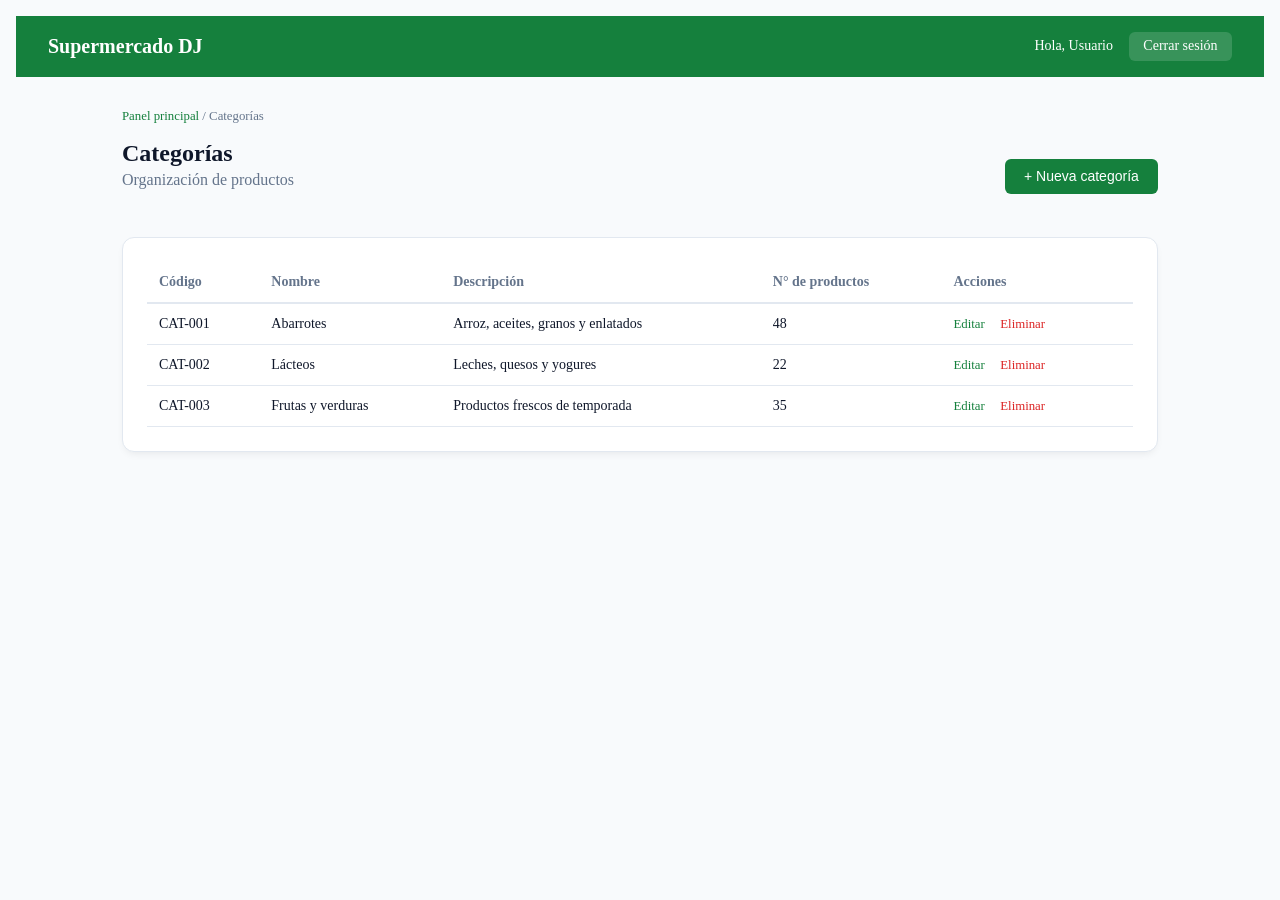
==== HTML/categorias.html @ e5582ecf "Primera entrega del proyecto frontend" ====
<!DOCTYPE html>
<html lang="es">
<head>
    <meta charset="UTF-8">
    <meta name="viewport" content="width=device-width, initial-scale=1.0">
    <title>Supermercado DJ | Categorías</title>
    <link href="../CSS/archivos.css" rel="stylesheet">
</head>
<body class="dashboard-body">

    <header class="dashboard-topbar">
        <h1>Supermercado DJ</h1>
        <div class="dashboard-user">
            <span>Hola, Usuario</span>
            <a href="../index.html" class="btn-logout">Cerrar sesión</a>
        </div>
    </header>

    <main class="dashboard-container">

        <nav class="breadcrumb">
            <a href="dashboard.html">Panel principal</a> <span>/</span> <span>Categorías</span>
        </nav>

        <div class="page-header">
            <div>
                <h2>Categorías</h2>
                <p class="dashboard-subtitle">Organización de productos</p>
            </div>
            <button type="button" class="btn-submit btn-inline">+ Nueva categoría</button>
        </div>

        <div class="content-card">
            <table class="data-table">
                <thead>
                    <tr>
                        <th>Código</th>
                        <th>Nombre</th>
                        <th>Descripción</th>
                        <th>N° de productos</th>
                        <th>Acciones</th>
                    </tr>
                </thead>
                <tbody>
                    <tr>
                        <td>CAT-001</td>
                        <td>Abarrotes</td>
                        <td>Arroz, aceites, granos y enlatados</td>
                        <td>48</td>
                        <td>
                            <a href="#" class="link-action">Editar</a>
                            <a href="#" class="link-action link-danger">Eliminar</a>
                        </td>
                    </tr>
                    <tr>
                        <td>CAT-002</td>
                        <td>Lácteos</td>
                        <td>Leches, quesos y yogures</td>
                        <td>22</td>
                        <td>
                            <a href="#" class="link-action">Editar</a>
                            <a href="#" class="link-action link-danger">Eliminar</a>
                        </td>
                    </tr>
                    <tr>
                        <td>CAT-003</td>
                        <td>Frutas y verduras</td>
                        <td>Productos frescos de temporada</td>
                        <td>35</td>
                        <td>
                            <a href="#" class="link-action">Editar</a>
                            <a href="#" class="link-action link-danger">Eliminar</a>
                        </td>
                    </tr>
                </tbody>
            </table>
        </div>

    </main>

</body>
</html>
---- CSS/archivos.css ----
:root{
    --primary-color: #15803d;   /* Verde supermercado */
    --primary-light: #22c55e;   /* Verde claro para botones y enfoques */
    --bg: #f8fafc;
    --surface: #ffffff;
    --text: #0f172a;
    --text-muted: #64748b;
    --border: #e2e8f0;
    --focus-ring: #bbf7d0;
}

*{
    margin: 0;
    padding: 0;
    box-sizing: border-box;
}

/* Estilos generales */

body{
    background-color: var(--bg);
    color: var(--text);
    /*Centrado absoluto horizontal y vertifical mediante flexbox*/
    display: flex;
    justify-content: center;
    align-items: center;
    min-height: 100vh;
    padding: 1rem;
    background-image: url("../img/edificio.jpg");
}
/* Tarjeta contenedora*/
.login-card{
    background-color: #ffffff;
    width: 100%;
    max-width: 400px;
    padding: 2.5rem 2rem;
    border-radius: 0.75rem;
    /* Sombra para dar profundidad */
    box-shadow: 0 10px 25px -5px rgba(0,0,0,0.25), 0 8px 10px -6px rgba(0,0,0,0.22);
    position: relative;
    z-index: 10;
}

/* Encabezado de la tarjeta */
.login-header{
    text-align: center;
    margin-bottom: 2rem;
}

.login-header h1{
    font-size: 1.75rem;
    color: var(--primary-color);
    margin-bottom: 0.5rem;
}

.login-header p{
    color: var(--text-muted);
    font-size: 0.875rem;
}

/* Estilos del formulario */
.form-group{
    margin-bottom: 1.25rem;
    display: flex;
    flex-direction: column;
}

.form-group label{
    margin-bottom: 0.875rem;
    font-weight: 600;
    margin-left: 0.35rem;
    color: var(--text);
}

/* Estilos de los inputs tipo texto y contraseña */
.form-control{
    width: 100%;
    padding: 0.75rem 1rem;
    border: 1px solid var(--border);
    border-radius: 0.375rem;
    font-size: 0.95rem;
    background-color: var(--bg);
    /* Transición suave para el enfoque */
    transition: boder-color 0.2s, box-shadows 0.2s, background-color 0.2s;
}

/* Efecto de enfoque para los inputs */
.form-control:focus{
    outline: none;
    border-color: var(--primary-light);
    box-shadow: 0 0 0 3px var(--focus-ring);
}

.form-actions{
    display: flex;
    justify-content: space-between;
    align-items: center;
    margin-bottom: 1.5rem;
    font-size: 0.875rem;
}

.remember-me input[type="checkbox"]{
    accent-color: var(--primary-light);
    cursor: pointer;
}

.remember-me{
    display: flex;
    align-items: center;
    margin-bottom: 1.5rem;
    font-size: 0.875rem;
}
/* Estilos del botón de inicio de sesión */
.btn-submit{
    width: 100%;
    padding: 0.75rem 1rem;
    background-color: var(--primary-color);
    color: #ffffff;
    border: none;
    border-radius: 0.375rem;
    font-size: 1rem;
    cursor: pointer;
    transition: background-color 0.2s, transfom 0.2s;
}

.btn-submit:hover{
    background-color: var(--primary-light);
    transform: translateY(-2px);
}

.login-footer{
    text-align: center;
    font-size: 0.875rem;
    color: var(--text-muted);
    margin-top: 1.5rem;
}

.login-footer a{
    color: var(--primary-color);
    text-decoration: none;
    transition: color 0.2s;
}

.login-footer a:hover{
    color: var(--primary-light);
}
/* ==== Estilos del Dashboard ==== */

.dashboard-body{
    display: block;
    background-image: none;
    align-items: initial;
    justify-content: initial;
    min-height: 100vh;
}

.dashboard-topbar{
    display: flex;
    justify-content: space-between;
    align-items: center;
    background-color: var(--primary-color);
    color: #ffffff;
    padding: 1rem 2rem;
}

.dashboard-topbar h1{
    font-size: 1.25rem;
}

.dashboard-user{
    display: flex;
    align-items: center;
    gap: 1rem;
    font-size: 0.875rem;
}

.btn-logout{
    color: #ffffff;
    background-color: rgba(255,255,255,0.15);
    padding: 0.4rem 0.9rem;
    border-radius: 0.375rem;
    text-decoration: none;
    transition: background-color 0.2s;
}

.btn-logout:hover{
    background-color: rgba(255,255,255,0.3);
}

.dashboard-container{
    max-width: 1100px;
    margin: 0 auto;
    padding: 2rem;
}

.dashboard-container h2{
    color: var(--text);
    margin-bottom: 0.25rem;
}

.dashboard-subtitle{
    color: var(--text-muted);
    margin-bottom: 1.5rem;
}

.module-grid{
    display: grid;
    grid-template-columns: repeat(auto-fit, minmax(200px, 1fr));
    gap: 1.25rem;
}

.module-card{
    background-color: var(--surface);
    border: 1px solid var(--border);
    border-radius: 0.75rem;
    padding: 1.5rem;
    text-align: center;
    text-decoration: none;
    color: var(--text);
    box-shadow: 0 4px 10px -4px rgba(0,0,0,0.15);
    transition: transform 0.2s, box-shadow 0.2s;
}

.module-card:hover{
    transform: translateY(-4px);
    box-shadow: 0 10px 20px -8px rgba(0,0,0,0.25);
}

.module-icon{
    font-size: 2rem;
    display: block;
    margin-bottom: 0.5rem;
}

.module-card h3{
    font-size: 1rem;
    margin-bottom: 0.35rem;
    color: var(--primary-color);
}

.module-card p{
    font-size: 0.8rem;
    color: var(--text-muted);
} 
/* ==== Elementos internos de los módulos ==== */

.breadcrumb{
    font-size: 0.8rem;
    color: var(--text-muted);
    margin-bottom: 1rem;
}

.breadcrumb a{
    color: var(--primary-color);
    text-decoration: none;
}

.breadcrumb a:hover{
    text-decoration: underline;
}

.page-header{
    display: flex;
    justify-content: space-between;
    align-items: center;
    margin-bottom: 1.5rem;
}

.btn-inline{
    width: auto;
    padding: 0.6rem 1.2rem;
    font-size: 0.875rem;
}

.content-card{
    background-color: var(--surface);
    border: 1px solid var(--border);
    border-radius: 0.75rem;
    padding: 1.5rem;
    box-shadow: 0 4px 10px -4px rgba(0,0,0,0.1);
    overflow-x: auto;
}

.data-table{
    width: 100%;
    border-collapse: collapse;
    font-size: 0.875rem;
}

.data-table th{
    text-align: left;
    padding: 0.75rem;
    color: var(--text-muted);
    border-bottom: 2px solid var(--border);
    font-weight: 600;
}

.data-table td{
    padding: 0.75rem;
    border-bottom: 1px solid var(--border);
    color: var(--text);
}

.link-action{
    color: var(--primary-color);
    text-decoration: none;
    margin-right: 0.75rem;
    font-size: 0.8rem;
}

.link-action:hover{
    text-decoration: underline;
}

.link-danger{
    color: #dc2626;
}
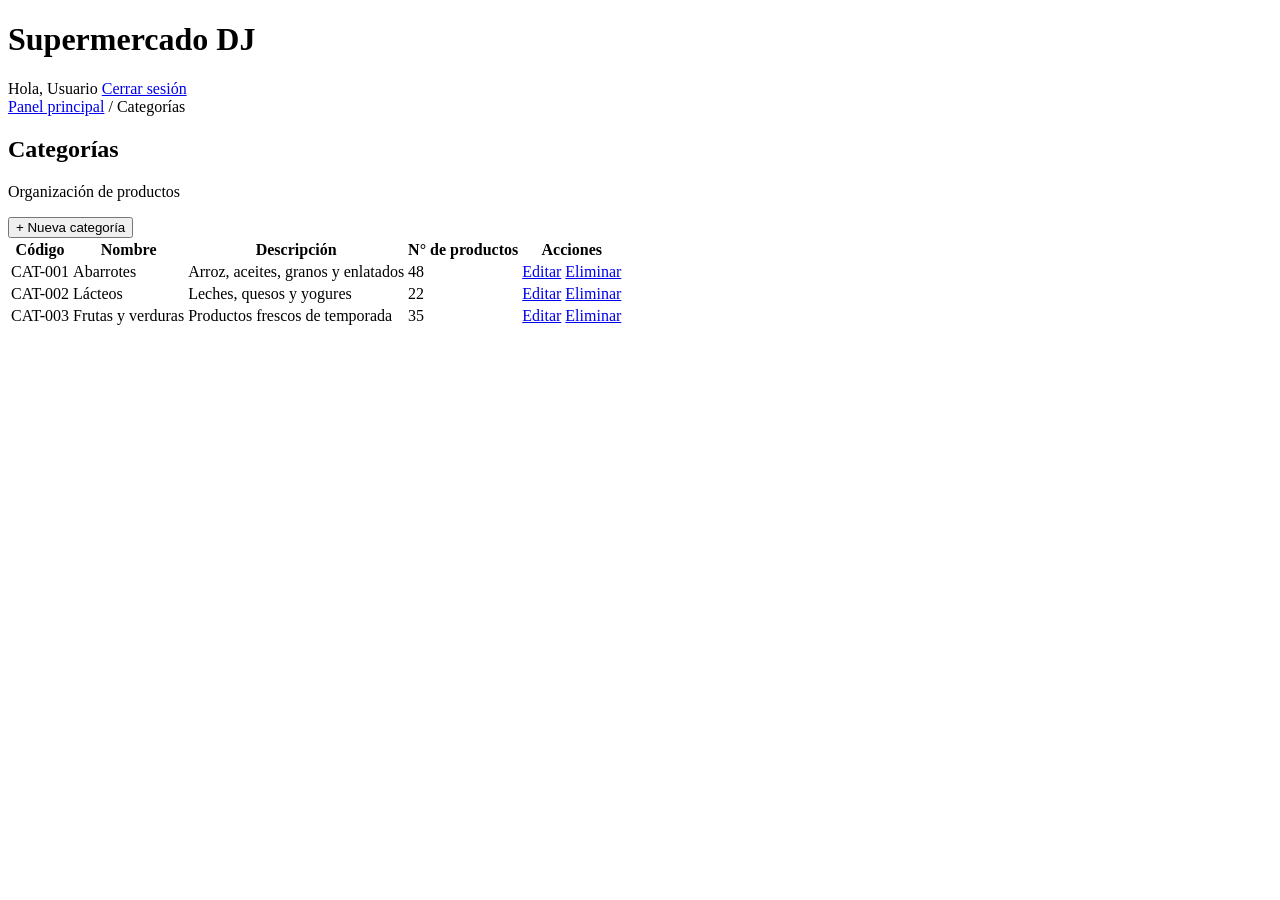
==== commit d6156ae6: "Fix CSS file path case sensitivity" ====
--- a/HTML/categorias.html
+++ b/HTML/categorias.html
@@ -4,7 +4,7 @@
     <meta charset="UTF-8">
     <meta name="viewport" content="width=device-width, initial-scale=1.0">
     <title>Supermercado DJ | Categorías</title>
-    <link href="../CSS/archivos.css" rel="stylesheet">
+    <link href="../css/archivos.css" rel="stylesheet">
 </head>
 <body class="dashboard-body">
 
@@ -79,4 +79,4 @@
     </main>
 
 </body>
-</html>+</html>
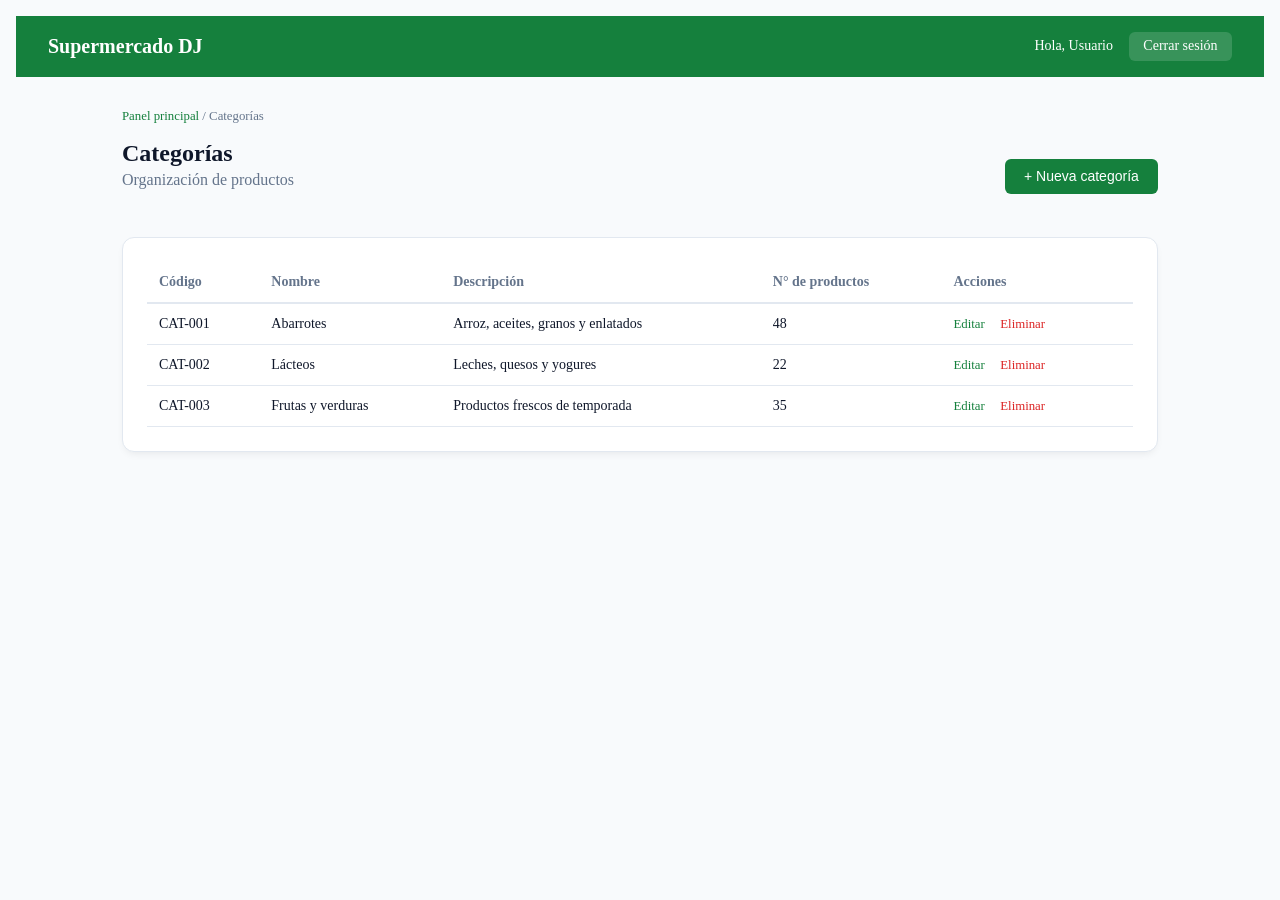
==== commit cdc010be: "Fix CSS link path case sensitivity" ====
--- a/HTML/categorias.html
+++ b/HTML/categorias.html
@@ -4,7 +4,7 @@
     <meta charset="UTF-8">
     <meta name="viewport" content="width=device-width, initial-scale=1.0">
     <title>Supermercado DJ | Categorías</title>
-    <link href="../css/archivos.css" rel="stylesheet">
+    <link href="../CSS/archivos.css" rel="stylesheet">
 </head>
 <body class="dashboard-body">
 
--- a/CSS/archivos.css
+++ b/CSS/archivos.css
@@ -0,0 +1,318 @@
+:root{
+    --primary-color: #15803d;   /* Verde supermercado */
+    --primary-light: #22c55e;   /* Verde claro para botones y enfoques */
+    --bg: #f8fafc;
+    --surface: #ffffff;
+    --text: #0f172a;
+    --text-muted: #64748b;
+    --border: #e2e8f0;
+    --focus-ring: #bbf7d0;
+}
+
+*{
+    margin: 0;
+    padding: 0;
+    box-sizing: border-box;
+}
+
+/* Estilos generales */
+
+body{
+    background-color: var(--bg);
+    color: var(--text);
+    /*Centrado absoluto horizontal y vertifical mediante flexbox*/
+    display: flex;
+    justify-content: center;
+    align-items: center;
+    min-height: 100vh;
+    padding: 1rem;
+    background-image: url("../img/edificio.jpg");
+}
+/* Tarjeta contenedora*/
+.login-card{
+    background-color: #ffffff;
+    width: 100%;
+    max-width: 400px;
+    padding: 2.5rem 2rem;
+    border-radius: 0.75rem;
+    /* Sombra para dar profundidad */
+    box-shadow: 0 10px 25px -5px rgba(0,0,0,0.25), 0 8px 10px -6px rgba(0,0,0,0.22);
+    position: relative;
+    z-index: 10;
+}
+
+/* Encabezado de la tarjeta */
+.login-header{
+    text-align: center;
+    margin-bottom: 2rem;
+}
+
+.login-header h1{
+    font-size: 1.75rem;
+    color: var(--primary-color);
+    margin-bottom: 0.5rem;
+}
+
+.login-header p{
+    color: var(--text-muted);
+    font-size: 0.875rem;
+}
+
+/* Estilos del formulario */
+.form-group{
+    margin-bottom: 1.25rem;
+    display: flex;
+    flex-direction: column;
+}
+
+.form-group label{
+    margin-bottom: 0.875rem;
+    font-weight: 600;
+    margin-left: 0.35rem;
+    color: var(--text);
+}
+
+/* Estilos de los inputs tipo texto y contraseña */
+.form-control{
+    width: 100%;
+    padding: 0.75rem 1rem;
+    border: 1px solid var(--border);
+    border-radius: 0.375rem;
+    font-size: 0.95rem;
+    background-color: var(--bg);
+    /* Transición suave para el enfoque */
+    transition: boder-color 0.2s, box-shadows 0.2s, background-color 0.2s;
+}
+
+/* Efecto de enfoque para los inputs */
+.form-control:focus{
+    outline: none;
+    border-color: var(--primary-light);
+    box-shadow: 0 0 0 3px var(--focus-ring);
+}
+
+.form-actions{
+    display: flex;
+    justify-content: space-between;
+    align-items: center;
+    margin-bottom: 1.5rem;
+    font-size: 0.875rem;
+}
+
+.remember-me input[type="checkbox"]{
+    accent-color: var(--primary-light);
+    cursor: pointer;
+}
+
+.remember-me{
+    display: flex;
+    align-items: center;
+    margin-bottom: 1.5rem;
+    font-size: 0.875rem;
+}
+/* Estilos del botón de inicio de sesión */
+.btn-submit{
+    width: 100%;
+    padding: 0.75rem 1rem;
+    background-color: var(--primary-color);
+    color: #ffffff;
+    border: none;
+    border-radius: 0.375rem;
+    font-size: 1rem;
+    cursor: pointer;
+    transition: background-color 0.2s, transfom 0.2s;
+}
+
+.btn-submit:hover{
+    background-color: var(--primary-light);
+    transform: translateY(-2px);
+}
+
+.login-footer{
+    text-align: center;
+    font-size: 0.875rem;
+    color: var(--text-muted);
+    margin-top: 1.5rem;
+}
+
+.login-footer a{
+    color: var(--primary-color);
+    text-decoration: none;
+    transition: color 0.2s;
+}
+
+.login-footer a:hover{
+    color: var(--primary-light);
+}
+/* ==== Estilos del Dashboard ==== */
+
+.dashboard-body{
+    display: block;
+    background-image: none;
+    align-items: initial;
+    justify-content: initial;
+    min-height: 100vh;
+}
+
+.dashboard-topbar{
+    display: flex;
+    justify-content: space-between;
+    align-items: center;
+    background-color: var(--primary-color);
+    color: #ffffff;
+    padding: 1rem 2rem;
+}
+
+.dashboard-topbar h1{
+    font-size: 1.25rem;
+}
+
+.dashboard-user{
+    display: flex;
+    align-items: center;
+    gap: 1rem;
+    font-size: 0.875rem;
+}
+
+.btn-logout{
+    color: #ffffff;
+    background-color: rgba(255,255,255,0.15);
+    padding: 0.4rem 0.9rem;
+    border-radius: 0.375rem;
+    text-decoration: none;
+    transition: background-color 0.2s;
+}
+
+.btn-logout:hover{
+    background-color: rgba(255,255,255,0.3);
+}
+
+.dashboard-container{
+    max-width: 1100px;
+    margin: 0 auto;
+    padding: 2rem;
+}
+
+.dashboard-container h2{
+    color: var(--text);
+    margin-bottom: 0.25rem;
+}
+
+.dashboard-subtitle{
+    color: var(--text-muted);
+    margin-bottom: 1.5rem;
+}
+
+.module-grid{
+    display: grid;
+    grid-template-columns: repeat(auto-fit, minmax(200px, 1fr));
+    gap: 1.25rem;
+}
+
+.module-card{
+    background-color: var(--surface);
+    border: 1px solid var(--border);
+    border-radius: 0.75rem;
+    padding: 1.5rem;
+    text-align: center;
+    text-decoration: none;
+    color: var(--text);
+    box-shadow: 0 4px 10px -4px rgba(0,0,0,0.15);
+    transition: transform 0.2s, box-shadow 0.2s;
+}
+
+.module-card:hover{
+    transform: translateY(-4px);
+    box-shadow: 0 10px 20px -8px rgba(0,0,0,0.25);
+}
+
+.module-icon{
+    font-size: 2rem;
+    display: block;
+    margin-bottom: 0.5rem;
+}
+
+.module-card h3{
+    font-size: 1rem;
+    margin-bottom: 0.35rem;
+    color: var(--primary-color);
+}
+
+.module-card p{
+    font-size: 0.8rem;
+    color: var(--text-muted);
+} 
+/* ==== Elementos internos de los módulos ==== */
+
+.breadcrumb{
+    font-size: 0.8rem;
+    color: var(--text-muted);
+    margin-bottom: 1rem;
+}
+
+.breadcrumb a{
+    color: var(--primary-color);
+    text-decoration: none;
+}
+
+.breadcrumb a:hover{
+    text-decoration: underline;
+}
+
+.page-header{
+    display: flex;
+    justify-content: space-between;
+    align-items: center;
+    margin-bottom: 1.5rem;
+}
+
+.btn-inline{
+    width: auto;
+    padding: 0.6rem 1.2rem;
+    font-size: 0.875rem;
+}
+
+.content-card{
+    background-color: var(--surface);
+    border: 1px solid var(--border);
+    border-radius: 0.75rem;
+    padding: 1.5rem;
+    box-shadow: 0 4px 10px -4px rgba(0,0,0,0.1);
+    overflow-x: auto;
+}
+
+.data-table{
+    width: 100%;
+    border-collapse: collapse;
+    font-size: 0.875rem;
+}
+
+.data-table th{
+    text-align: left;
+    padding: 0.75rem;
+    color: var(--text-muted);
+    border-bottom: 2px solid var(--border);
+    font-weight: 600;
+}
+
+.data-table td{
+    padding: 0.75rem;
+    border-bottom: 1px solid var(--border);
+    color: var(--text);
+}
+
+.link-action{
+    color: var(--primary-color);
+    text-decoration: none;
+    margin-right: 0.75rem;
+    font-size: 0.8rem;
+}
+
+.link-action:hover{
+    text-decoration: underline;
+}
+
+.link-danger{
+    color: #dc2626;
+}
+
